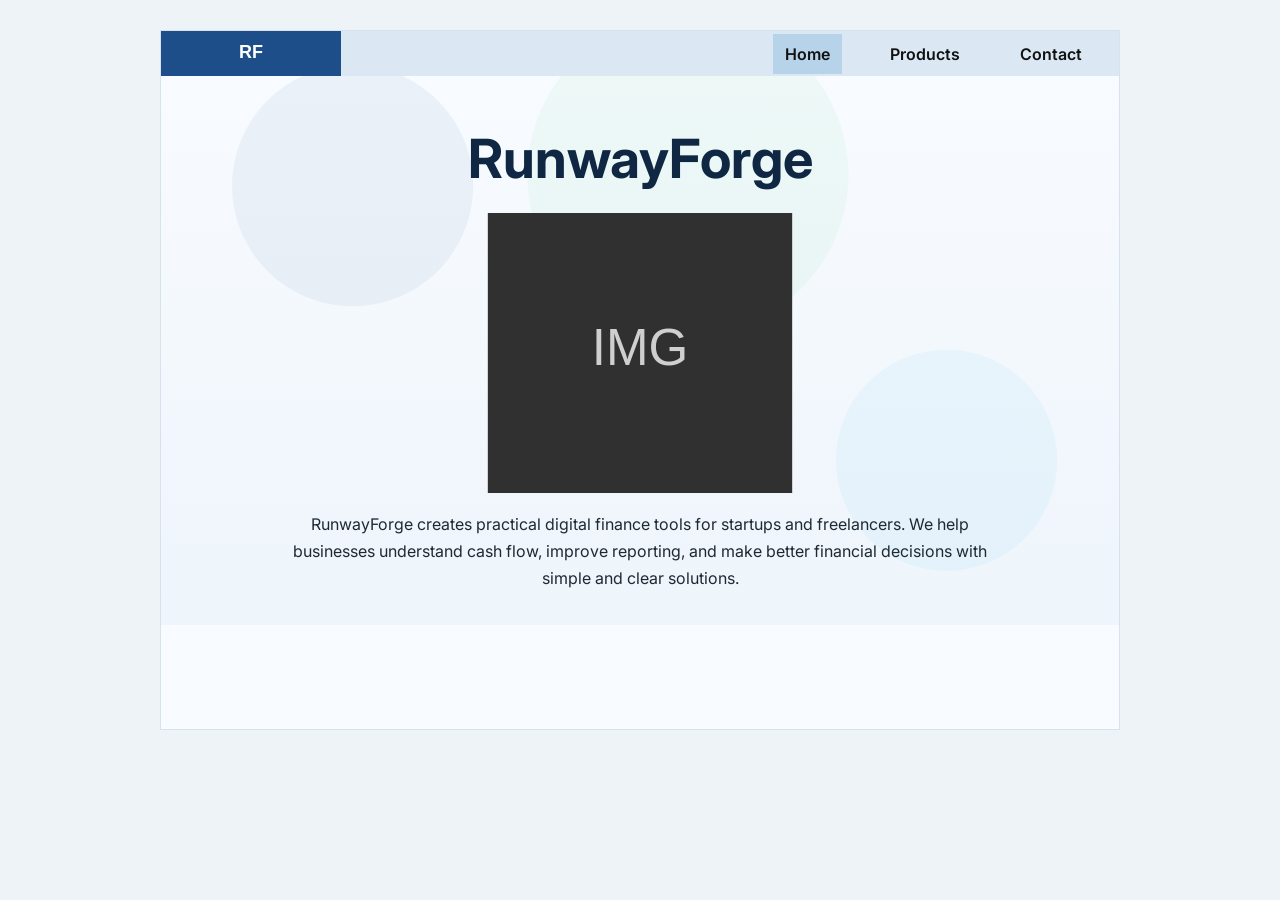
==== index.html @ b5b1485d "Upload website files" ====
<!DOCTYPE html>
<html lang="en">
<head>
  <meta charset="UTF-8">
  <meta name="viewport" content="width=device-width, initial-scale=1.0">
  <title>RunwayForge - Home</title>
  <link rel="stylesheet" href="css/style.css">
</head>
<body>
  <div class="wrapper">
    <header class="topbar">
      <div class="logo-box">
        <img src="img/logo.svg" alt="RunwayForge logo">
      </div>

      <nav class="nav">
        <a href="index.html" class="active">Home</a>
        <a href="products.html">Products</a>
        <a href="contact.html">Contact</a>
      </nav>
    </header>

    <main class="content">
      <h1 class="hero-title">RunwayForge</h1>

<img class="main-image" src="img/img.svg" alt="Financial tools illustration">

      <p class="intro-text">
        RunwayForge creates practical digital finance tools for startups and freelancers.
        We help businesses understand cash flow, improve reporting, and make better
        financial decisions with simple and clear solutions.
      </p>
    </main>
  </div>
</body>
</html>
---- css/style.css ----
@import url('https://fonts.googleapis.com/css2?family=Inter:wght@400;600;700&display=swap');

* {
  box-sizing: border-box;
}

body {
  margin: 0;
  font-family: 'Inter', Arial, sans-serif;
  background-color: #eef3f8;
  color: #1f2933;
}

.wrapper {
  width: 960px;
  margin: 30px auto;
  background: #f8fbff;
  min-height: 700px;
  border: 1px solid #d6e2ee;
}

.topbar {
  display: flex;
  align-items: stretch;
  background: #dbe7f3;
}

.logo-box {
  width: 180px;
  background: #1d4e89;
  display: flex;
  align-items: center;
  justify-content: center;
}

.logo-box img {
  width: 120px;
  height: auto;
}

.nav {
  flex: 1;
  display: flex;
  justify-content: flex-end;
  align-items: center;
  padding-right: 25px;
}

.nav a {
  text-decoration: none;
  color: #111111;
  font-weight: 600;
  margin-left: 36px;
  padding: 10px 12px;
}

.nav a:hover,
.nav a.active {
  background-color: #b7d3ea;
}

.content {
  padding: 24px;
  background:
    radial-gradient(circle at 20% 20%, rgba(29,78,137,0.06) 0, rgba(29,78,137,0.06) 120px, transparent 121px),
    radial-gradient(circle at 55% 18%, rgba(34,197,94,0.05) 0, rgba(34,197,94,0.05) 160px, transparent 161px),
    radial-gradient(circle at 82% 70%, rgba(14,165,233,0.05) 0, rgba(14,165,233,0.05) 110px, transparent 111px),
    linear-gradient(#f8fbff, #eef5fb);
}

.hero-title {
  text-align: center;
  font-size: 54px;
  margin: 26px 0 22px;
  color: #0f2742;
}

.main-image,
.top-image,
.map-image {
  display: block;
  margin: 0 auto;
  border: 0;
}

.main-image {
  width: 700px;
  height: 280px;
}

.top-image {
  width: 100%;
  max-width: 830px;
  height: 210px;
}

.intro-text {
  max-width: 700px;
  margin: 18px auto 8px;
  text-align: center;
  font-size: 16px;
  line-height: 1.7;
}

.page-text {
  max-width: 830px;
  margin: 12px auto 22px;
  font-size: 16px;
  line-height: 1.6;
}

.products-grid {
  display: flex;
  gap: 16px;
  justify-content: space-between;
}

.card {
  width: 31.5%;
  background: #ffffff;
  padding: 14px;
  border: 1px solid #d8e4ef;
}

.card h3 {
  margin-top: 0;
  margin-bottom: 12px;
  font-size: 28px;
  color: #111111;
}

.card img {
  width: 100%;
  height: 230px;
  display: block;
  margin-bottom: 10px;
}

.product-name {
  margin: 0 0 8px;
  font-style: italic;
  color: #666666;
}

.card p {
  margin: 0;
  line-height: 1.6;
}

.contact-title {
  font-size: 56px;
  margin: 0 0 26px;
  color: #111111;
}

.contact-layout {
  display: flex;
  justify-content: space-between;
  align-items: flex-start;
  gap: 24px;
}

.contact-info {
  width: 32%;
  font-size: 16px;
  line-height: 1.6;
}

.contact-info p {
  margin: 0;
}

.contact-info strong {
  color: #111111;
}

.map-box {
  width: 58%;
}

.map-image {
  width: 100%;
  height: 300px;
}

.results {
  width: 900px;
  margin: 30px auto;
  background: #ffffff;
  padding: 30px;
}

.results h1,
.results h2 {
  color: #111111;
}

.results img {
  max-width: 100%;
  border: 1px solid #cccccc;
}

.results pre {
  background: #f5f5f5;
  padding: 15px;
  overflow-x: auto;
}
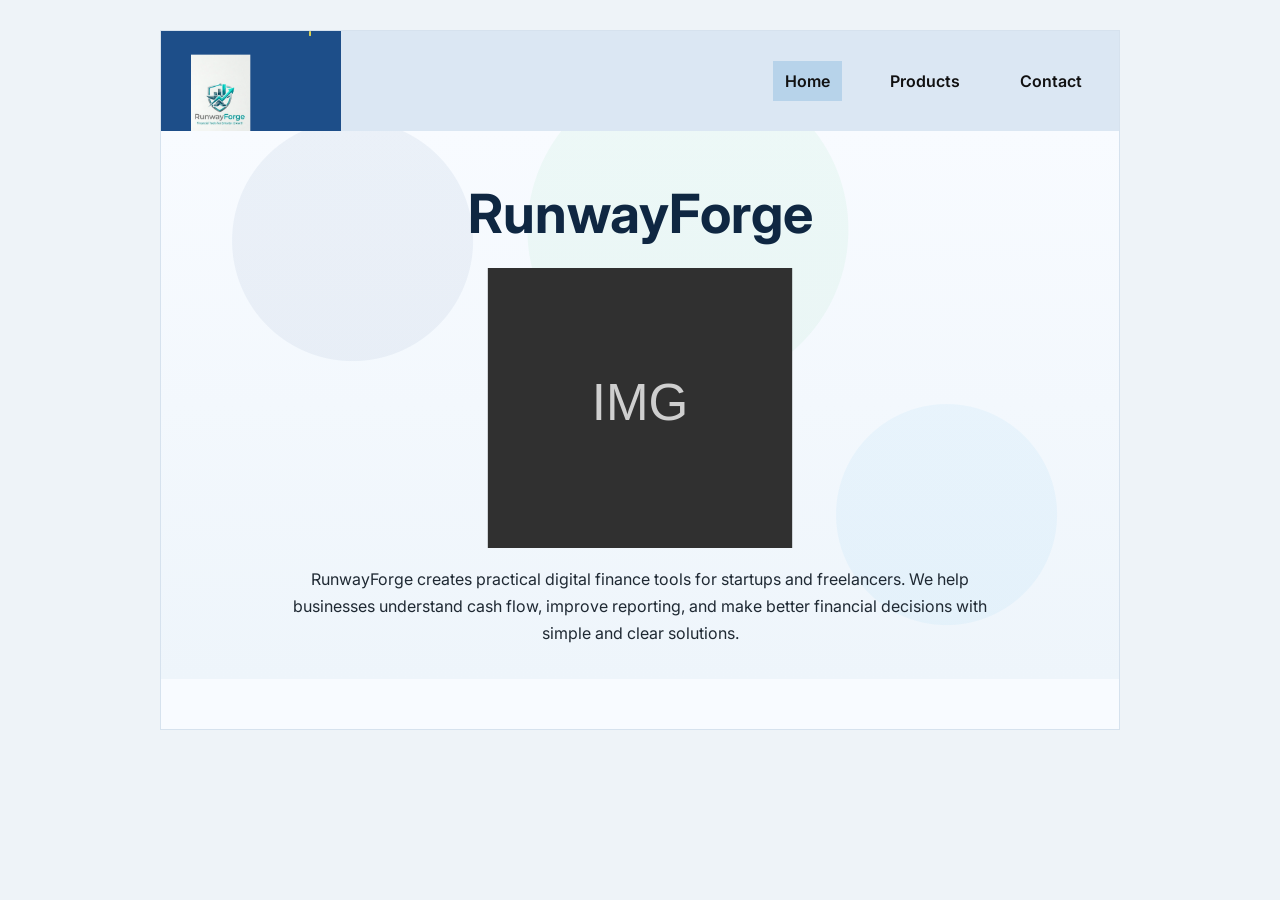
==== commit d7f3050c: "index uploaded" ====
--- a/index.html
+++ b/index.html
@@ -10,7 +10,7 @@
   <div class="wrapper">
     <header class="topbar">
       <div class="logo-box">
-        <img src="img/logo.svg" alt="RunwayForge logo">
+        <img src="img/logo.png" alt="RunwayForge logo">
       </div>
 
       <nav class="nav">
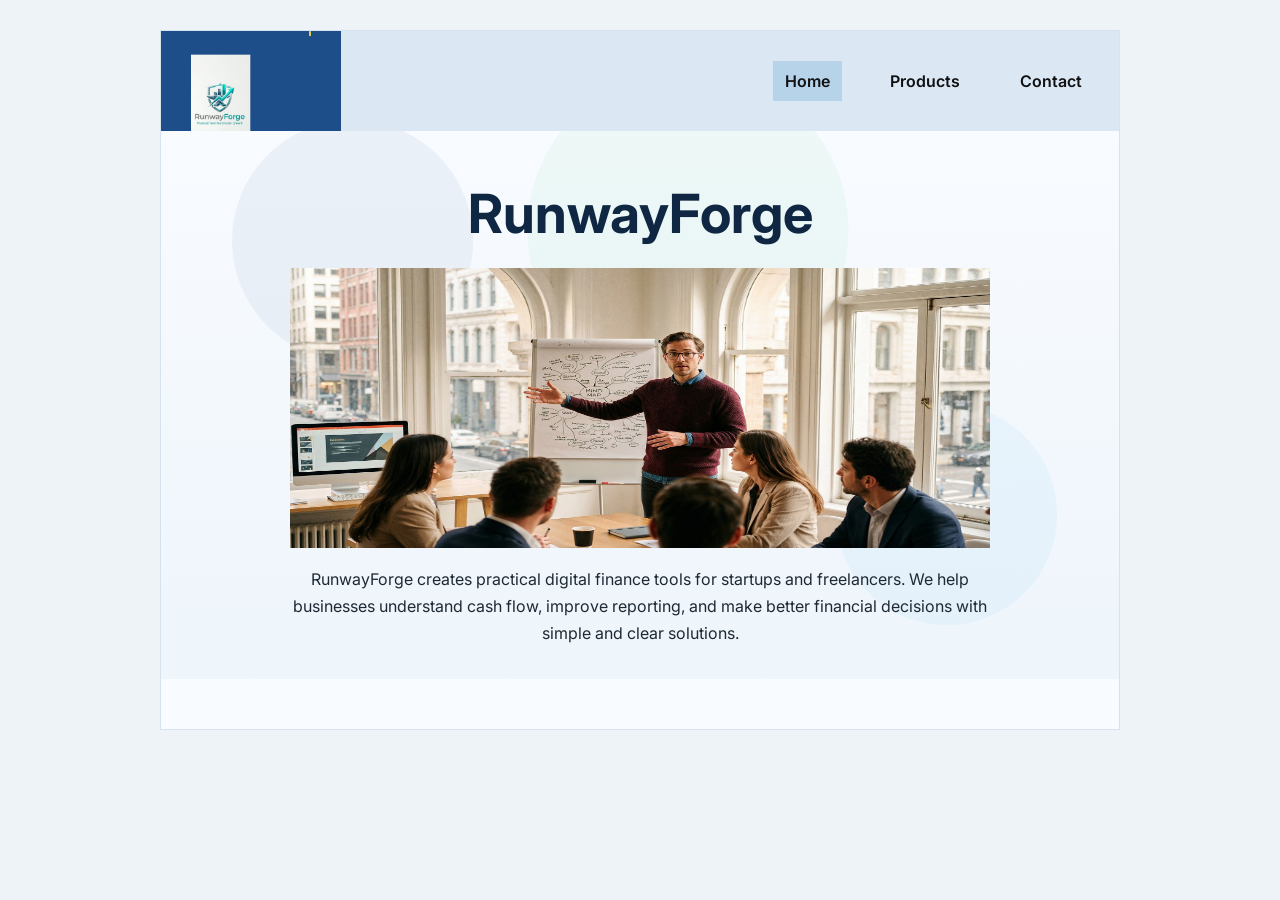
==== commit d74161e6: "Change main image in index.html Updated main image source from 'img/img.svg' to 'img/hero.jpg'." ====
--- a/index.html
+++ b/index.html
@@ -23,7 +23,7 @@
     <main class="content">
       <h1 class="hero-title">RunwayForge</h1>
 
-<img class="main-image" src="img/img.svg" alt="Financial tools illustration">
+<img class="main-image" src="img/hero.jpg" alt="Financial tools illustration">
 
       <p class="intro-text">
         RunwayForge creates practical digital finance tools for startups and freelancers.
@@ -33,4 +33,4 @@
     </main>
   </div>
 </body>
-</html>+</html>
